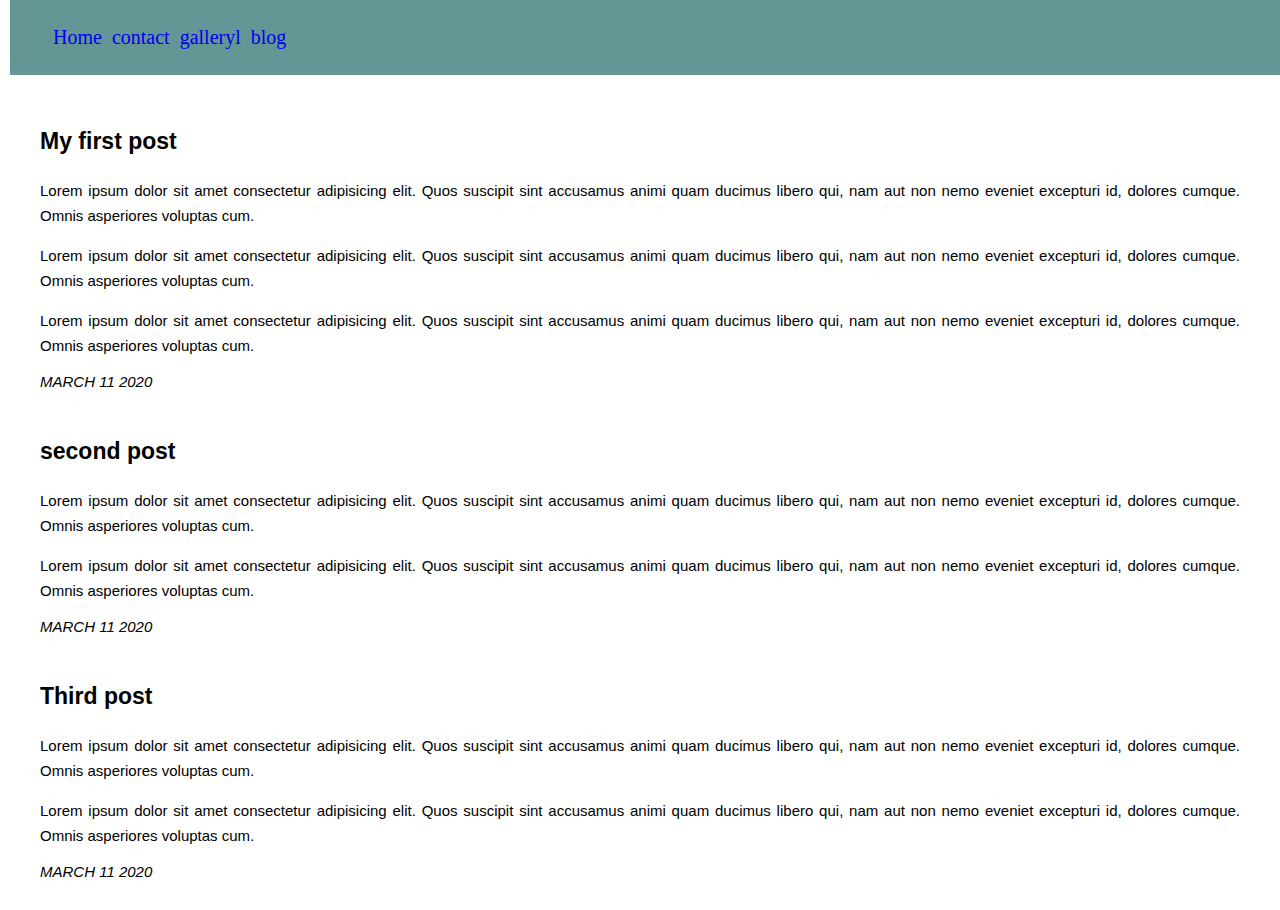
==== blog.html @ fe04ff3e "Started the assignment four" ====
<!DOCTYPE html>
<html lang="en">
<head>
    <meta charset="UTF-8">
    <meta name="viewport" content="width=device-width, initial-scale=1.0">
    <title>Meron M / Blog</title>
    <link rel="stylesheet" href="asset/css/style.css">
    <style>
p{
    /* internal css*/
    color: black;
}


    </style>
</head>
<body>
    <!---inline css-->

  <header>
   <nav>
       <ul>
           <li><a href="index.html">Home</a></li>
           <li><a href="contact.html">contact</a></li>
           <li><a href="gallery1.html">galleryl</a></li>
           <li><a href="blog.html">blog</a></li>
       </ul>
   </nav>   
 </header>  
 <!---div-->
  <div id="container">
<section id="top">
    <p class="title">My first post</p>
    <article>
        <p>Lorem ipsum dolor sit amet consectetur adipisicing elit. Quos suscipit sint accusamus animi quam ducimus libero qui, nam aut non nemo eveniet excepturi id, dolores cumque. Omnis asperiores voluptas cum.</p>
        <p>Lorem ipsum dolor sit amet consectetur adipisicing elit. Quos suscipit sint accusamus animi quam ducimus libero qui, nam aut non nemo eveniet excepturi id, dolores cumque. Omnis asperiores voluptas cum.</p>
        <p>Lorem ipsum dolor sit amet consectetur adipisicing elit. Quos suscipit sint accusamus animi quam ducimus libero qui, nam aut non nemo eveniet excepturi id, dolores cumque. Omnis asperiores voluptas cum.</p>
    </article>

  
  <p class="date">March 11 2020</p>
 </section>
</div>

<section>
    <p class="title">second post</p>
    <article>
        <p>Lorem ipsum dolor sit amet consectetur adipisicing elit. Quos suscipit sint accusamus animi quam ducimus libero qui, nam aut non nemo eveniet excepturi id, dolores cumque. Omnis asperiores voluptas cum.</p>
        <p>Lorem ipsum dolor sit amet consectetur adipisicing elit. Quos suscipit sint accusamus animi quam ducimus libero qui, nam aut non nemo eveniet excepturi id, dolores cumque. Omnis asperiores voluptas cum.</p>
    </article>

  
  <p class="date">March 11 2020</p>
 </section>
 
<section>
    <p class="title">Third post</p>
    <article>
        <p>Lorem ipsum dolor sit amet consectetur adipisicing elit. Quos suscipit sint accusamus animi quam ducimus libero qui, nam aut non nemo eveniet excepturi id, dolores cumque. Omnis asperiores voluptas cum.</p>
        <p>Lorem ipsum dolor sit amet consectetur adipisicing elit. Quos suscipit sint accusamus animi quam ducimus libero qui, nam aut non nemo eveniet excepturi id, dolores cumque. Omnis asperiores voluptas cum.</p>
    </article>

  
  <p class="date">March 11 2020</p>
 </section>
</div>




</body>
</html>
---- asset/css/style.css ----
/*external*/
body 
{

    background-color: white;
    margin: 10px;


}

header 
{
    background-color: rgba(100,150, 150,100);
    position:fixed;
    top: 0;
   width: 100%;
}

section {
    font-family: Arial, Helvetica, sans-serif;
    padding: 5px 30px;
   
    
   }
article {
    font-size: 15px;
    text-align: justify;
    line-height: 25px;
}
/*--link style--*/
nav>ul>li {
    display: inline-block;
    padding: 10px 3px;
    font-size: 20px;

}
nav>ul>li>a {
    text-decoration: none;
}
.title {
    font-size: 23px;
    font-weight: bold;
}
.date {
    font-size: 15px;
    font-style: italic;
    text-transform: uppercase;
}
#top{
    margin-top: 100px;

}
img {
    width: 30%;
    float: right;
    margin-left: 1.6%;
}

#gallery {
    text-transform: uppercase;
    text-align: center;
    border-bottom: solid gold 2px;
    padding-bottom: 15px;
    width: 100%;
    

}
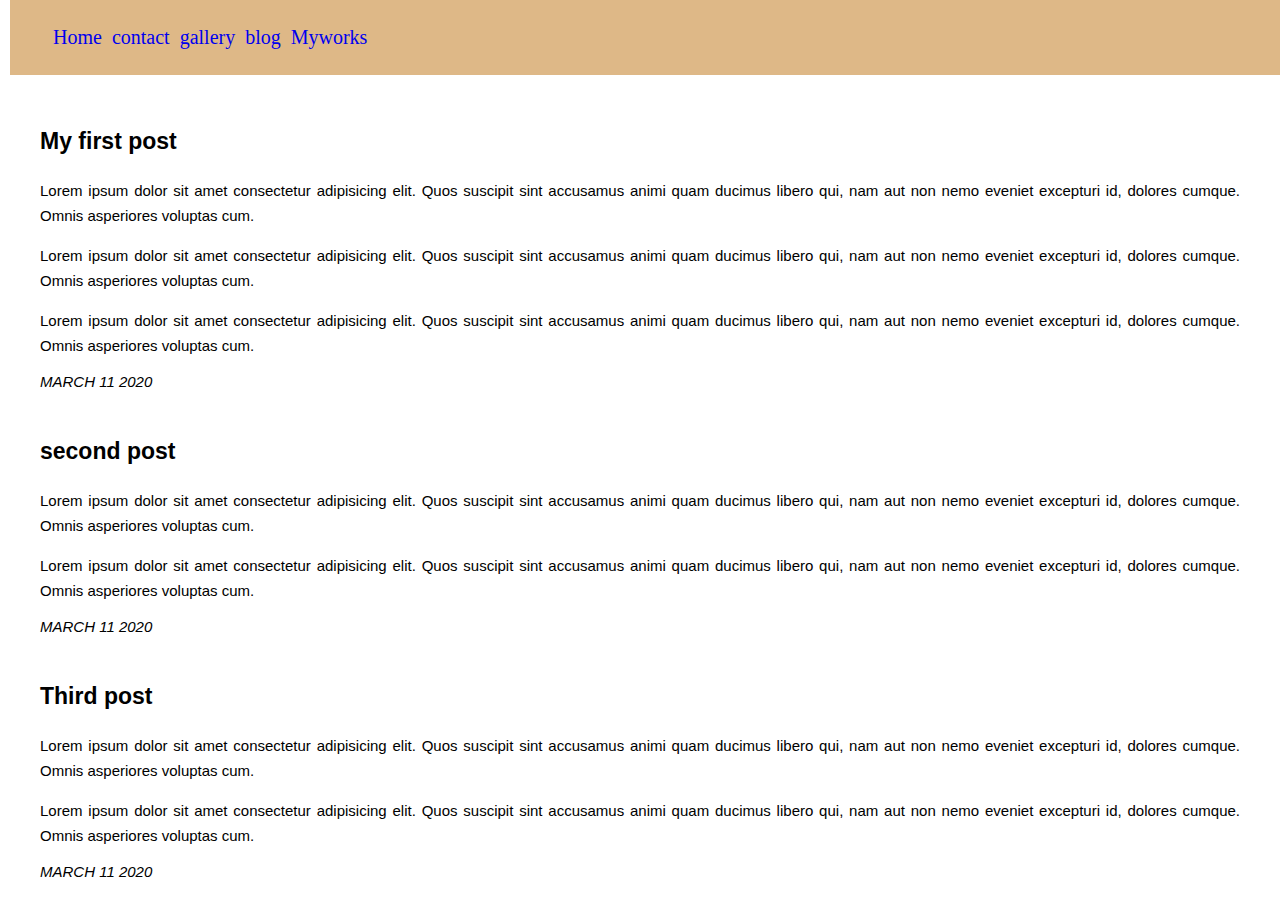
==== commit b48eaccd: "created myworks.html and added icon" ====
--- a/blog.html
+++ b/blog.html
@@ -3,32 +3,24 @@
 <head>
     <meta charset="UTF-8">
     <meta name="viewport" content="width=device-width, initial-scale=1.0">
+    <link rel="shortcut icon" href="favicon.ico" type="image/x-icon">
     <title>Meron M / Blog</title>
     <link rel="stylesheet" href="asset/css/style.css">
-    <style>
-p{
-    /* internal css*/
-    color: black;
-}
-
-
-    </style>
 </head>
 <body>
-    <!---inline css-->
-
   <header>
    <nav>
        <ul>
            <li><a href="index.html">Home</a></li>
            <li><a href="contact.html">contact</a></li>
-           <li><a href="gallery1.html">galleryl</a></li>
+           <li><a href="gallery1.html">gallery</a></li>
            <li><a href="blog.html">blog</a></li>
+           <li><a href="Myworks.html">Myworks</a></li>
        </ul>
    </nav>   
  </header>  
  <!---div-->
-  <div id="container">
+<div id="container">
 <section id="top">
     <p class="title">My first post</p>
     <article>
--- a/asset/css/style.css
+++ b/asset/css/style.css
@@ -10,7 +10,7 @@
 
 header 
 {
-    background-color: rgba(100,150, 150,100);
+    background-color:burlywood;
     position:fixed;
     top: 0;
    width: 100%;
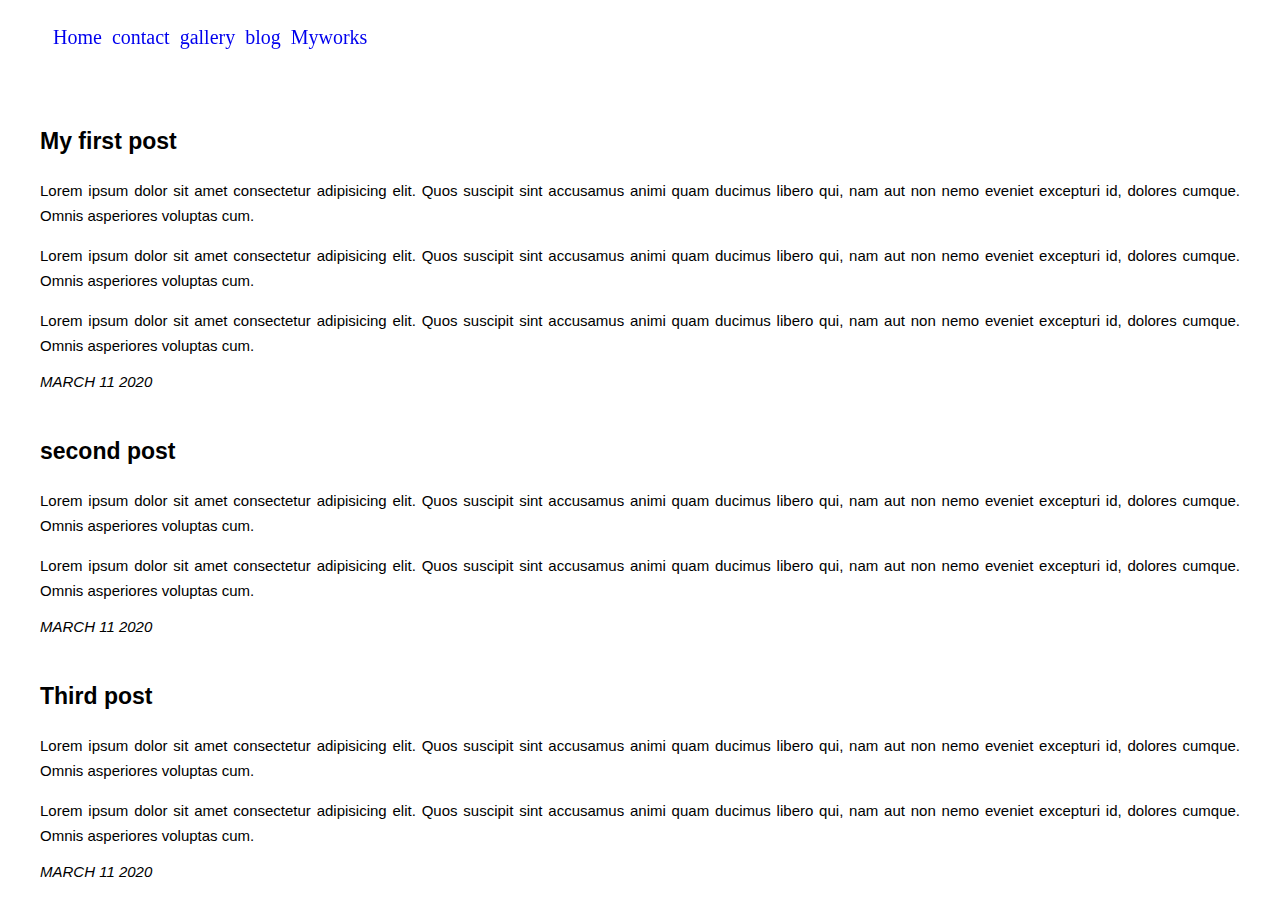
==== commit 97cb50ec: "working on question one" ====
--- a/blog.html
+++ b/blog.html
@@ -11,7 +11,7 @@
   <header>
    <nav>
        <ul>
-           <li><a href="index.html">Home</a></li>
+           <li class="active"><a href="index.html">Home</a></li>
            <li><a href="contact.html">contact</a></li>
            <li><a href="gallery1.html">gallery</a></li>
            <li><a href="blog.html">blog</a></li>
--- a/asset/css/style.css
+++ b/asset/css/style.css
@@ -10,7 +10,6 @@
 
 header 
 {
-    background-color:burlywood;
     position:fixed;
     top: 0;
    width: 100%;
@@ -35,8 +34,11 @@
 
 }
 nav>ul>li>a {
-    text-decoration: none;
+    text-decoration: none;   
 }
+nav>ul>li>a:hover {
+background-color:burlywood;
+} 
 .title {
     font-size: 23px;
     font-weight: bold;
@@ -50,19 +52,16 @@
     margin-top: 100px;
 
 }
-img {
+img{
+    float: center;
     width: 30%;
-    float: right;
     margin-left: 1.6%;
 }
-
-#gallery {
+#gallery{
+    text-align: center;
+    width: 100%;
+    border-bottom: solid sandybrown 2px;
+    padding-bottom: 10px;
     text-transform: uppercase;
-    text-align: center;
-    border-bottom: solid gold 2px;
-    padding-bottom: 15px;
-    width: 100%;
-    
-
 }
 
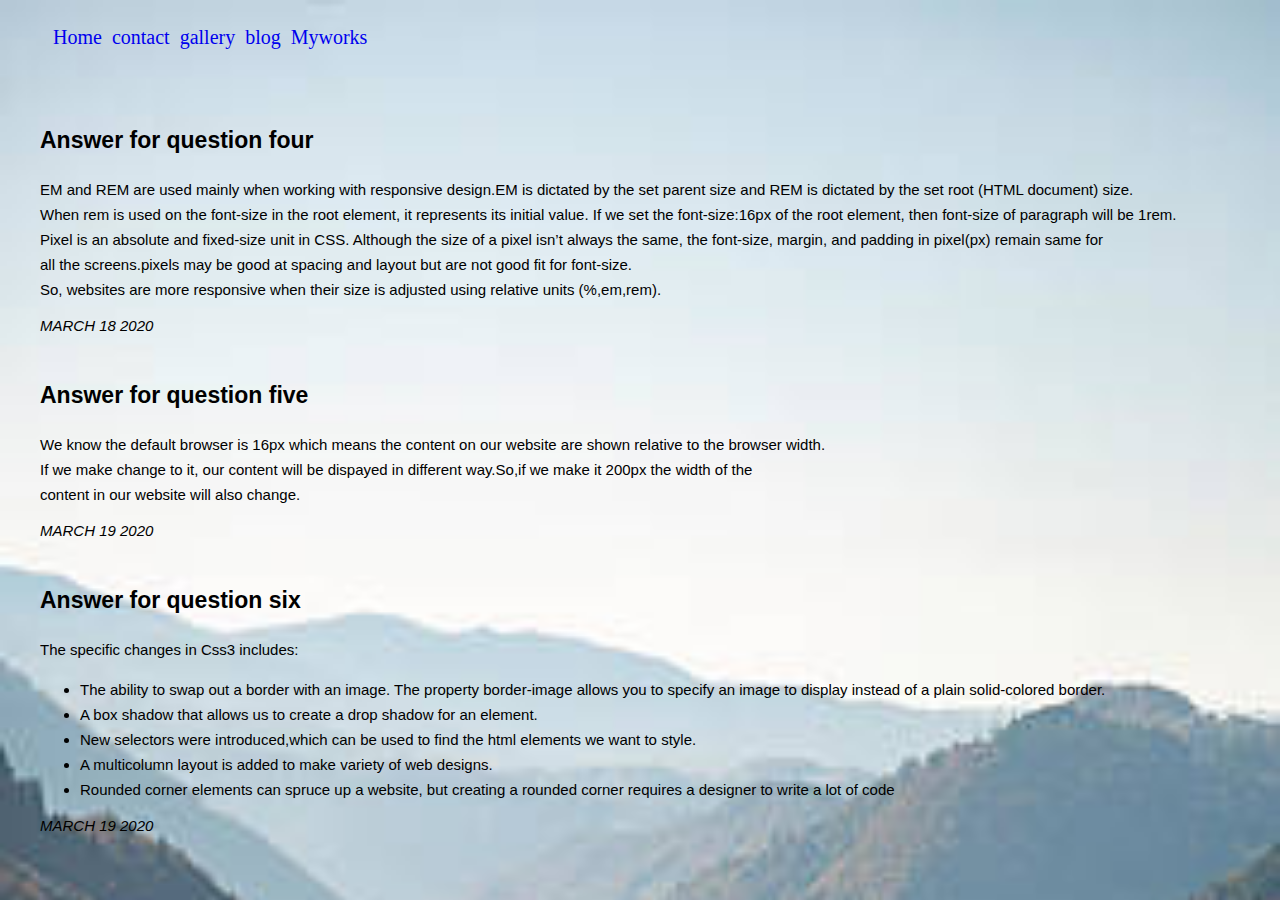
==== commit ae92a7de: "done qestion 4,5,6" ====
--- a/blog.html
+++ b/blog.html
@@ -22,38 +22,43 @@
  <!---div-->
 <div id="container">
 <section id="top">
-    <p class="title">My first post</p>
+    <p class="title">Answer for question four</p>
     <article>
-        <p>Lorem ipsum dolor sit amet consectetur adipisicing elit. Quos suscipit sint accusamus animi quam ducimus libero qui, nam aut non nemo eveniet excepturi id, dolores cumque. Omnis asperiores voluptas cum.</p>
-        <p>Lorem ipsum dolor sit amet consectetur adipisicing elit. Quos suscipit sint accusamus animi quam ducimus libero qui, nam aut non nemo eveniet excepturi id, dolores cumque. Omnis asperiores voluptas cum.</p>
-        <p>Lorem ipsum dolor sit amet consectetur adipisicing elit. Quos suscipit sint accusamus animi quam ducimus libero qui, nam aut non nemo eveniet excepturi id, dolores cumque. Omnis asperiores voluptas cum.</p>
+        <p>EM and REM are used mainly when working with responsive design.EM is dictated by the set parent size and REM is dictated by the set root (HTML document) size.<br>When rem is used on the font-size in the root element, it represents its initial value. If we set the font-size:16px of the root <html> element, then font-size of paragraph will be 1rem.<br> 
+        Pixel is an absolute and fixed-size unit in CSS. Although the size of a pixel isn’t always the same, the font-size, margin, and padding in pixel(px) remain same for<br> all the screens.pixels may be good at spacing and layout but are not good fit for font-size.<br>
+        So, websites are more responsive when their size is adjusted using relative units (%,em,rem).</p>
     </article>
 
   
-  <p class="date">March 11 2020</p>
+  <p class="date">March 18 2020</p>
  </section>
-</div>
 
 <section>
-    <p class="title">second post</p>
+    <p class="title">Answer for question five</p>
     <article>
-        <p>Lorem ipsum dolor sit amet consectetur adipisicing elit. Quos suscipit sint accusamus animi quam ducimus libero qui, nam aut non nemo eveniet excepturi id, dolores cumque. Omnis asperiores voluptas cum.</p>
-        <p>Lorem ipsum dolor sit amet consectetur adipisicing elit. Quos suscipit sint accusamus animi quam ducimus libero qui, nam aut non nemo eveniet excepturi id, dolores cumque. Omnis asperiores voluptas cum.</p>
+     <p>We know the default browser is 16px which means the  content on our website are shown relative to the browser width.<br>If we make change to it, our content will be dispayed in different way.So,if we make it 200px the width of the<br> content in our website will also change. </p>
     </article>
 
   
-  <p class="date">March 11 2020</p>
+  <p class="date">March 19 2020</p>
  </section>
  
 <section>
-    <p class="title">Third post</p>
+    <p class="title">Answer for question six</p>
     <article>
-        <p>Lorem ipsum dolor sit amet consectetur adipisicing elit. Quos suscipit sint accusamus animi quam ducimus libero qui, nam aut non nemo eveniet excepturi id, dolores cumque. Omnis asperiores voluptas cum.</p>
-        <p>Lorem ipsum dolor sit amet consectetur adipisicing elit. Quos suscipit sint accusamus animi quam ducimus libero qui, nam aut non nemo eveniet excepturi id, dolores cumque. Omnis asperiores voluptas cum.</p>
+        <p>The  specific changes in Css3 includes:
+         <ul>
+            <li>The ability to swap out a border with an image. The property border-image allows you to specify an image to display instead of a plain solid-colored border.</li>
+            <li>A box shadow that allows us to create a drop shadow for an element.</li>
+            <li>New selectors were introduced,which can be used to find the html elements we want to style.</li>
+            <li>A multicolumn layout is added to make variety of web designs.</li>
+            <li>Rounded corner elements can spruce up a website, but creating a rounded corner requires a designer to write a lot of code</li>
+        </ul>
+        </p>
     </article>
 
   
-  <p class="date">March 11 2020</p>
+  <p class="date">March 19 2020</p>
  </section>
 </div>
 
--- a/asset/css/style.css
+++ b/asset/css/style.css
@@ -2,16 +2,16 @@
 body 
 {
 
-    background-color: white;
+   background-image: url(../images/pic00.jpg);
     margin: 10px;
-
-
+    background-repeat: no-repeat;
+    background-size:cover;
 }
 
 header 
 {
-    position:fixed;
-    top: 0;
+    /*position:fixed;*/
+    top:0;
    width: 100%;
 }
 
@@ -49,7 +49,7 @@
     text-transform: uppercase;
 }
 #top{
-    margin-top: 100px;
+    margin-top: 40px;
 
 }
 img{
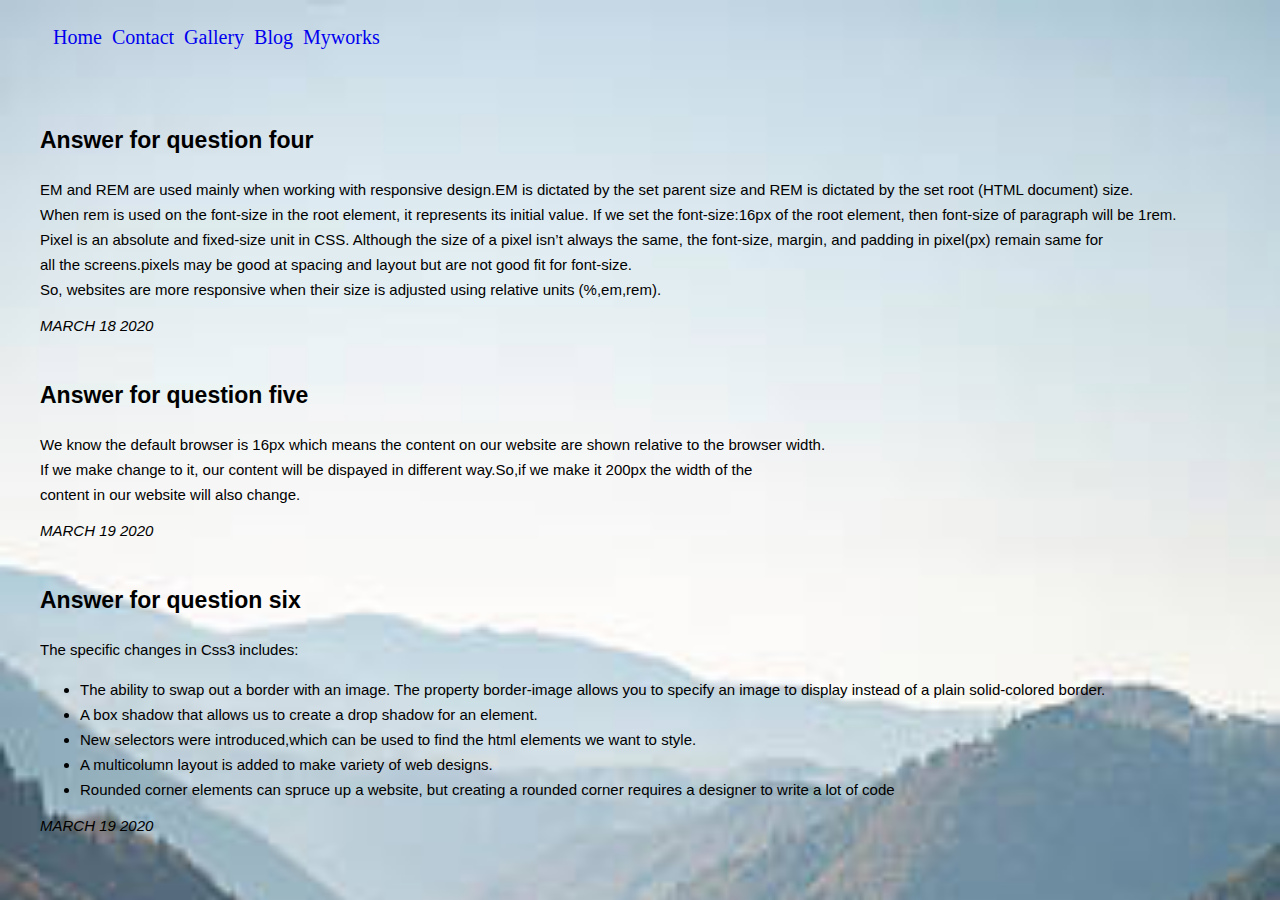
==== commit 3bac5175: "change on index and other parts" ====
--- a/blog.html
+++ b/blog.html
@@ -12,9 +12,9 @@
    <nav>
        <ul>
            <li class="active"><a href="index.html">Home</a></li>
-           <li><a href="contact.html">contact</a></li>
-           <li><a href="gallery1.html">gallery</a></li>
-           <li><a href="blog.html">blog</a></li>
+           <li><a href="contact.html">Contact</a></li>
+           <li><a href="gallery1.html">Gallery</a></li>
+           <li><a href="blog.html">Blog</a></li>
            <li><a href="Myworks.html">Myworks</a></li>
        </ul>
    </nav>   
--- a/asset/css/style.css
+++ b/asset/css/style.css
@@ -64,4 +64,48 @@
     padding-bottom: 10px;
     text-transform: uppercase;
 }
+/*contact css */
+#cont {
+    padding-bottom: 100px;
+    
+}
+#cont div {
+    position: relative;
+    margin-bottom: 15px;
+}
 
+#cont input {
+ position: absolute;
+ left: 100px;
+}
+
+input[type=submit] {
+    width: 60px;
+    height: 40px;
+}
+
+#location {
+    position: absolute;
+    top: 450px;
+    left: 40%;
+}
+.profile{
+    
+    margin-top: 40px;
+    border-radius: 50%;  
+}
+
+#name {
+    position: absolute;
+    top: 200px;
+    right:30%;
+}
+footer {
+    border-top: solid black 1px;
+    margin-top: 100px;
+
+}
+footer div {
+    border-bottom: solid black 1px;
+    padding-bottom: 5px; 
+}
